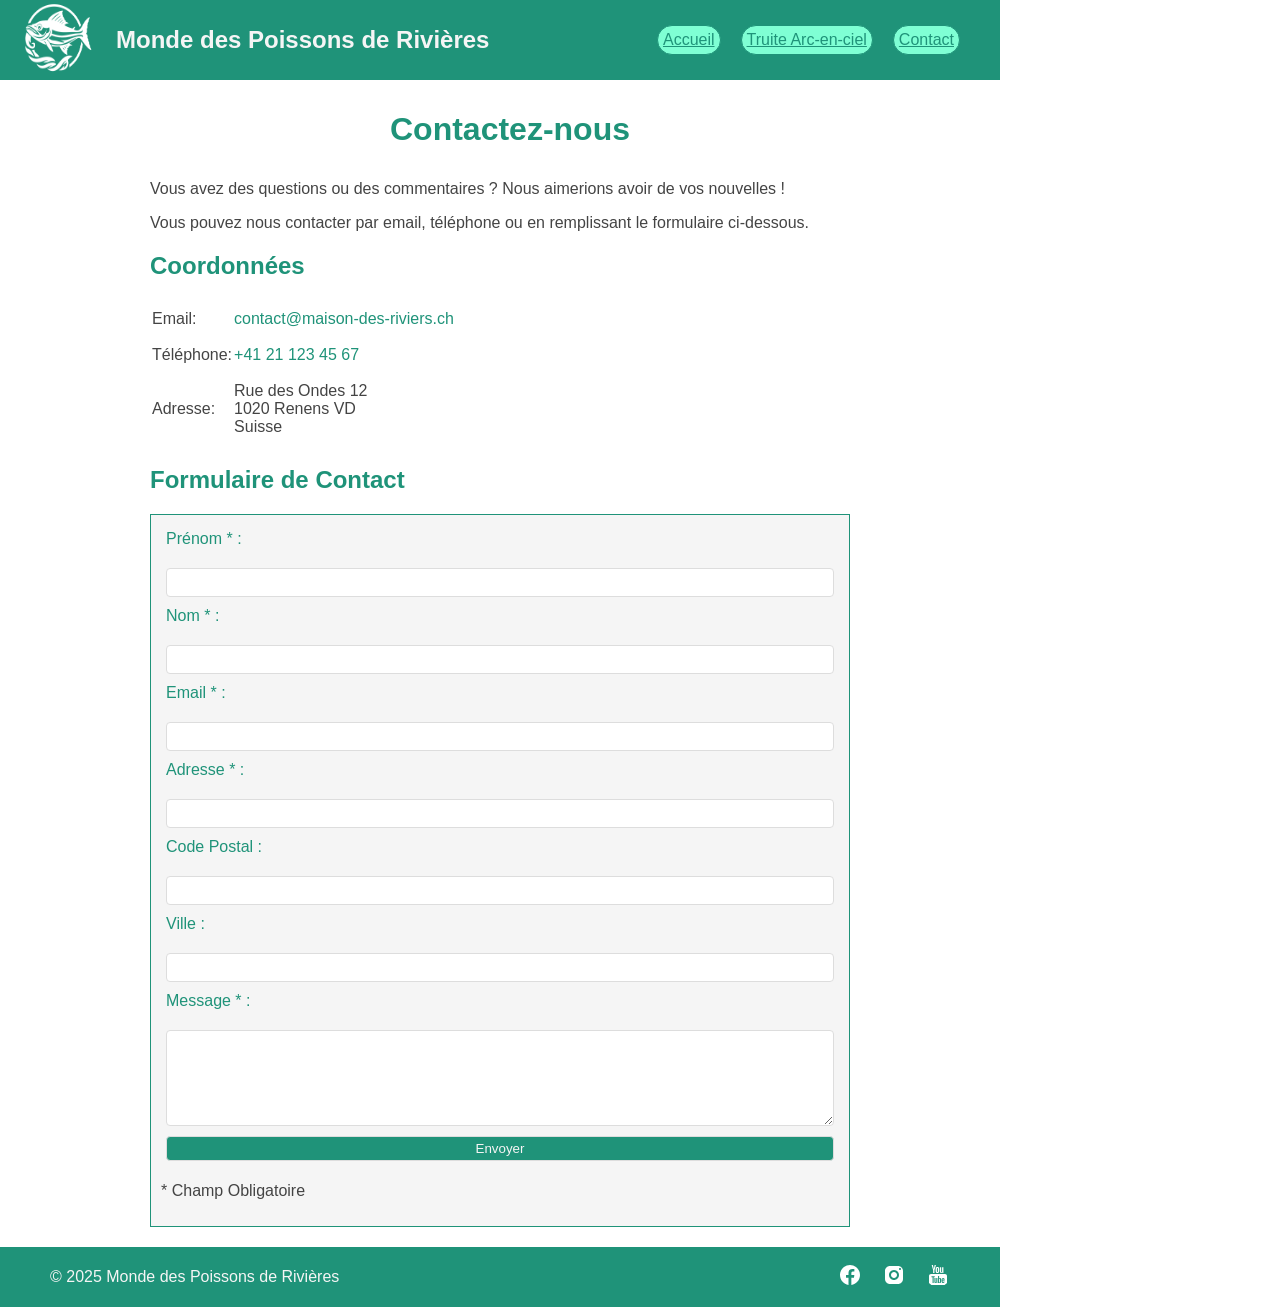
==== contact.html @ 31087b32 "feat(ts2):frst modif on ts2" ====
<!DOCTYPE html>
<html lang="fr">
<head>
    <meta charset="UTF-8">
    <meta name="viewport" content="width=device-width, initial-scale=1.0">
    <link rel="stylesheet" href="style.css">
    <title>Contact</title>
</head>
<body>
    <header>
        <div class="logo">
            <div><img src="media/fish-logo.png" alt="logo" height="76px" width="76px"></div>
            <h2 style="color:whitesmoke;">Monde des Poissons de Rivières</h2>
        </div>
        <nav>
            <ul>
                <li><a href="index.html">Accueil</a></li>
                <li><a href="truite_arc-en-ciel.html">Truite Arc-en-ciel</a></li>
                <li><a href="contact.html">Contact</a></li>
            </ul>
        </nav>
    </header>
    <main class="page3">
        <div>
            <h1>Contactez-nous</h1>
            <p>Vous avez des questions ou des commentaires ? Nous aimerions avoir de vos nouvelles !</p>
            <p>Vous pouvez nous contacter par email, téléphone ou en remplissant le formulaire ci-dessous.</p>
        </div>
        <h2>Coordonnées</h2>
        <table>
            <tr>
                <td>Email:</td>
                <td class="email">contact@maison-des-riviers.ch</td>
            </tr>
            <tr>
                <td>Téléphone:</td>
                <td class="tel">+41 21 123 45 67</td>
            </tr>
            <tr>
                <td>Adresse:</td>
                <td>
                    Rue des Ondes 12<br>
                    1020 Renens VD<br>
                    Suisse
                </td>
            </tr>
        </table>
        <h2>Formulaire de Contact</h2>
        <form>
            <div><label for="prenom-id">Prénom * :</label><input type="text" id="prenom-id" name="prenom" required></div>
            <div><label for="nom-id">Nom * :</label><input type="text" id="nom-id" name="nom" required></div>
            <div><label for="email-id">Email * :</label><input type="text" id="email-id" name="email" required></div>
            <div><label for="adresse-id">Adresse * :</label><input type="text" id="adresse-id" name="adresse"></div>
            <div><label for="npa-id">Code Postal :</label><input type="text" id="npa-id" name="npa"></div>
            <div><label for="ville-id">Ville :</label><input type="text" id="ville-id" name="ville"></div>
            <div>
                <label for="message-id">Message * :</label>
                <textarea rows="6" id="message-id" name="message" required></textarea>
            </div>
            <div style="margin: 0;"><input type="submit" id="button" value="Envoyer"></div>
            <p>* Champ Obligatoire</p>
        </form>
    </main>
    <footer>
        <div>
            <p style="color:whitesmoke;">© 2025 Monde des Poissons de Rivières</p>
        </div>
        <div>
            <nav>
                <ul>
                    <li><img src="media/icons8-facebook.svg" alt="Facebook" height="24px" width="24px"></li>
                    <li><img src="media/icons8-instagram.svg" alt="Instagram" height="24px" width="24px"></li>
                    <li><img src="media/icons8-youtube.svg" alt="YouTube" height="24px" width="24px"></li>
                </ul>
            </nav>
        </div>
    </footer>
</body>
</html>
---- style.css ----
body{
    margin:0;
    color:#444444;
    font-family: Arial, Helvetica, sans-serif;
    max-width: 1000px;
    font-size: 16px;
}
h1, h2, h3, h4, h5, h6, a{
    color:#1f9379
}
header{
    display:flex;
    justify-content: space-between;
    align-items: center;
    padding:0 20px;
    max-width: 1200px;
    background-color: #1f9379;
}
header img{
    border-radius: 50%;
}
header ul{
    display: flex;
    list-style: none;
    gap:20px;
    margin-right:20px;
}
header li{
    background-color:aquamarine;
    border: 1px solid #1f9379;
    padding:5px;
    border-radius: 20px;
}
header nav{
    display: flex;
    align-items: center;
}
.logo{
    display:flex;
    align-items: center;
    gap:20px;
    border-radius: 50%;
}
.page1{
    display: flex;
    flex-direction: column;
    margin:0 10% 0 10%;
}
.page1 .titre{
    display:flex;
    flex-direction: column;
    justify-content: center;
    align-items: center;
    padding:20px;
    margin: 20px;
    border: 1px solid #1f9379;
    border-radius: 8px;
    background-color: whitesmoke;
}
.page1 .espece{
    display: grid;
    gap:20px;
    margin:0;
    padding: 30px;
    grid-template-columns: 1fr 1fr 1fr;
    grid-template-areas: 
        "div1 div2 div3"
}
.page1 > h3{
    align-self: center;
}
.page1 img{
    height:150px;
}
.page1 .div1{
    display:flex;
    flex-direction: column;
    grid-area:div1;
    background-color: whitesmoke;
    border-radius: 8px;
}
.page1 .div2{
    display:flex;
    flex-direction: column;
    grid-area:div2;
    background-color: whitesmoke;
    border-radius: 8px;
}
.page1 .div3{
    display:flex;
    flex-direction: column;
    grid-area:div3;
    background-color: whitesmoke;
    border-radius: 8px;
}
.page1 .espece > div img{
    width: 100%;
    border-radius: 8px;
}
.page1 .info{
    background-color: whitesmoke;
    border-radius: 8px;
    border: 1px solid #1f9379;
    padding: 50px;
    text-align: justify;
    margin-bottom: 20px;
}
.page1 .info h3{
    justify-self: center;
}
.page2{
    margin:0 15% 0 15%;
}
.page2 img, h1{
    display:flex;
    justify-self: center;
    justify-content: center;
    padding:10px;
    border-radius: 8px;
    width: 100%;
}
.page2 .secs{
    display:grid;
    gap:10px;
    grid-template-columns: 1fr 1fr;
    grid-template-areas: 
        "sec1 sec2"
}
.page2 .sec1{
    display: flex;
    grid-area:sec1;
    flex-direction: column;
}
.page2 .sec2{
    display:flex;
    grid-area:sec2;
    flex-direction: column;
}
.page2 article{
    display: flex;
    flex-direction: column;
    justify-content: space-between;
    background-color: whitesmoke;
    border: 1px solid #1f9379;
    margin-bottom: 10px;
    border-radius:8px;
    padding: 10px;
}
.page2 article li{
    margin-left:0;
}
.page3{
    margin:0 15% 0 15%;
}
.page3 .email, .tel{
    color:#1f9379
}
.page3 table td{
    padding:8px 0 8px 0;
}
.page3 form{
    display:flex;
    flex-direction: column;
    background-color: whitesmoke;
    border:1px solid #1f9379;
    padding:10px;
    margin:20px 0 20px 0;
    color: #1f9379;
}
.page3 form > div{
    display:flex;
    padding: 5px;
    flex-direction: column;
    gap:20px;
}
.page3 input{
    height: 25px;
    border: 1px solid #dddddd;
    border-radius: 4px;
}
.page3 textarea{
    border: 1px solid #dddddd;
    border-radius: 4px;
}
.page3 #button{
    background-color: #1f9379;
    color: whitesmoke;
}
.page3 p{
    color:#444444
}
footer{
    display: flex;
    justify-content: space-between;
    align-items: center;
    list-style: none;
    padding: 0 50px 0 50px;
    background-color: #1f9379;
}
footer ul{
    display: flex;
    padding:0;
    list-style: none;
    gap:20px;
}
footer img{
    border-radius: 50%;
}
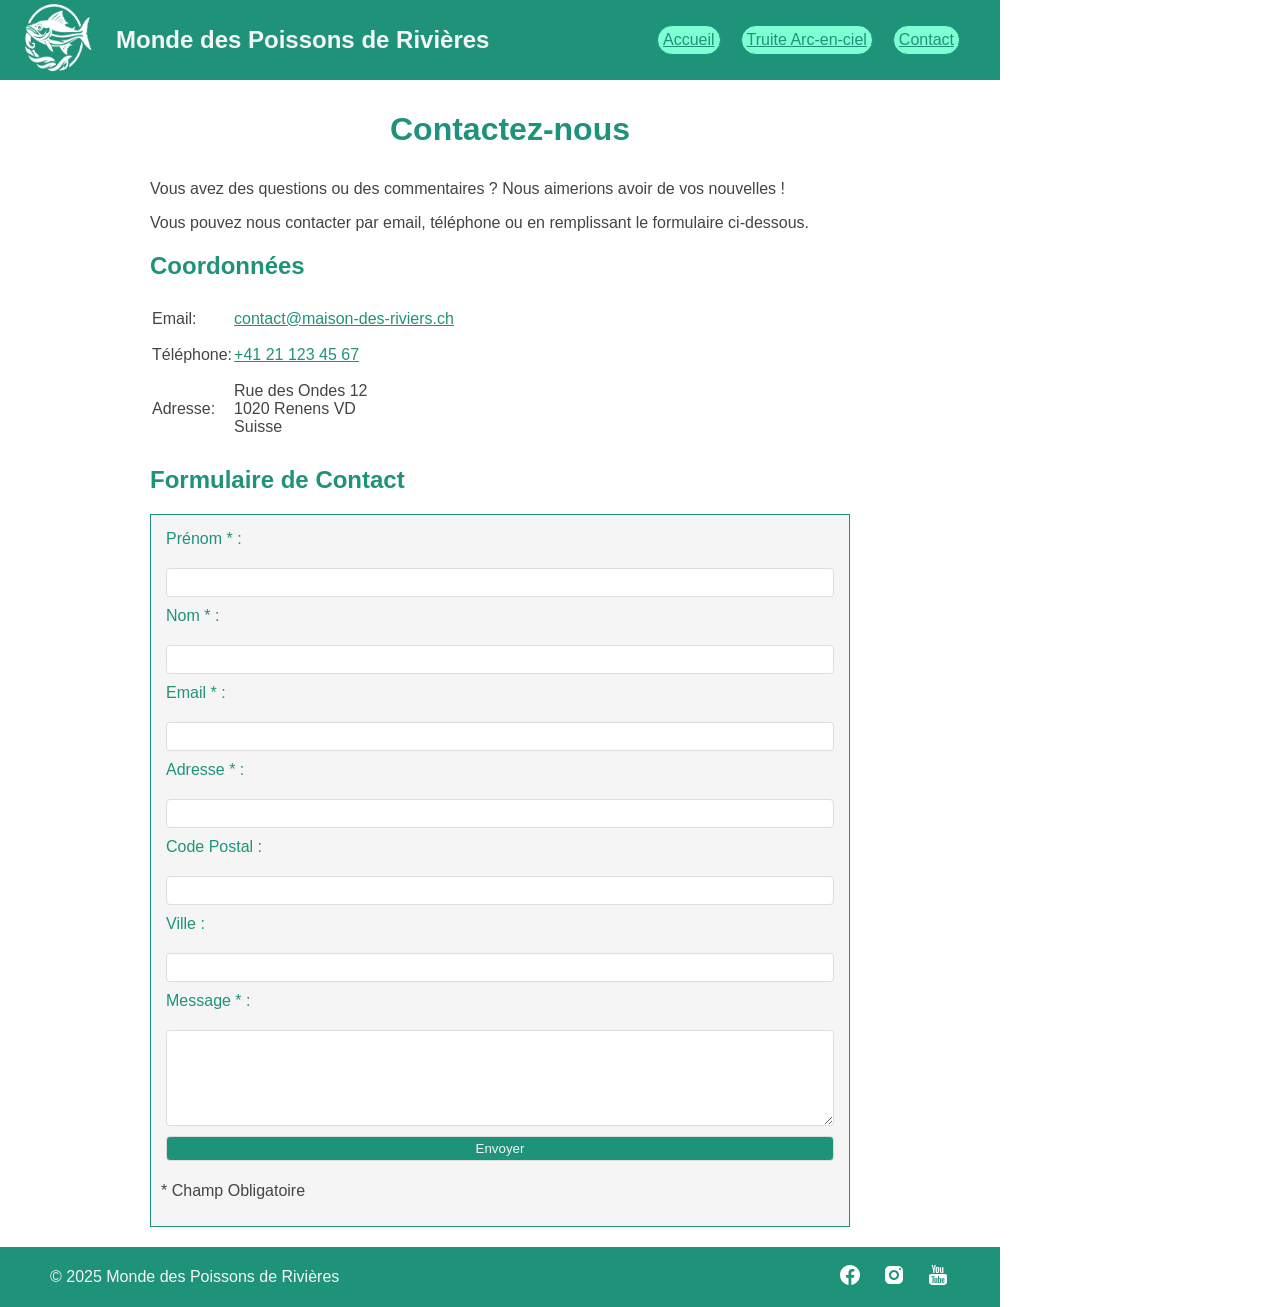
==== commit 5e316a35: "feat(tf2):corr of tf2" ====
--- a/contact.html
+++ b/contact.html
@@ -9,7 +9,7 @@
 <body>
     <header>
         <div class="logo">
-            <div><img src="media/fish-logo.png" alt="logo" height="76px" width="76px"></div>
+            <div><img src="media/fish-logo.png" alt="logo" height="76" width="76"></div>
             <h2 style="color:whitesmoke;">Monde des Poissons de Rivières</h2>
         </div>
         <nav>
@@ -30,11 +30,11 @@
         <table>
             <tr>
                 <td>Email:</td>
-                <td class="email">contact@maison-des-riviers.ch</td>
+                <td class="email"><a href="mailto:contact@maison-des-riviers.ch">contact@maison-des-riviers.ch</a></td>
             </tr>
             <tr>
                 <td>Téléphone:</td>
-                <td class="tel">+41 21 123 45 67</td>
+                <td class="tel"><a href="tel:+41211234567">+41 21 123 45 67</a></td>
             </tr>
             <tr>
                 <td>Adresse:</td>
@@ -68,9 +68,9 @@
         <div>
             <nav>
                 <ul>
-                    <li><img src="media/icons8-facebook.svg" alt="Facebook" height="24px" width="24px"></li>
-                    <li><img src="media/icons8-instagram.svg" alt="Instagram" height="24px" width="24px"></li>
-                    <li><img src="media/icons8-youtube.svg" alt="YouTube" height="24px" width="24px"></li>
+                    <li><a href="https://www.facebook.com/"><img src="media/icons8-facebook.svg" alt="Facebook" height="24" width="24"></a></li>
+                    <li><a href="https://www.instagram.com/"><img src="media/icons8-instagram.svg" alt="Instagram" height="24" width="24"></a></li>
+                    <li><a href="https://www.youtube.com/"><img src="media/icons8-youtube.svg" alt="YouTube" height="24" width="24"></a></li>
                 </ul>
             </nav>
         </div>
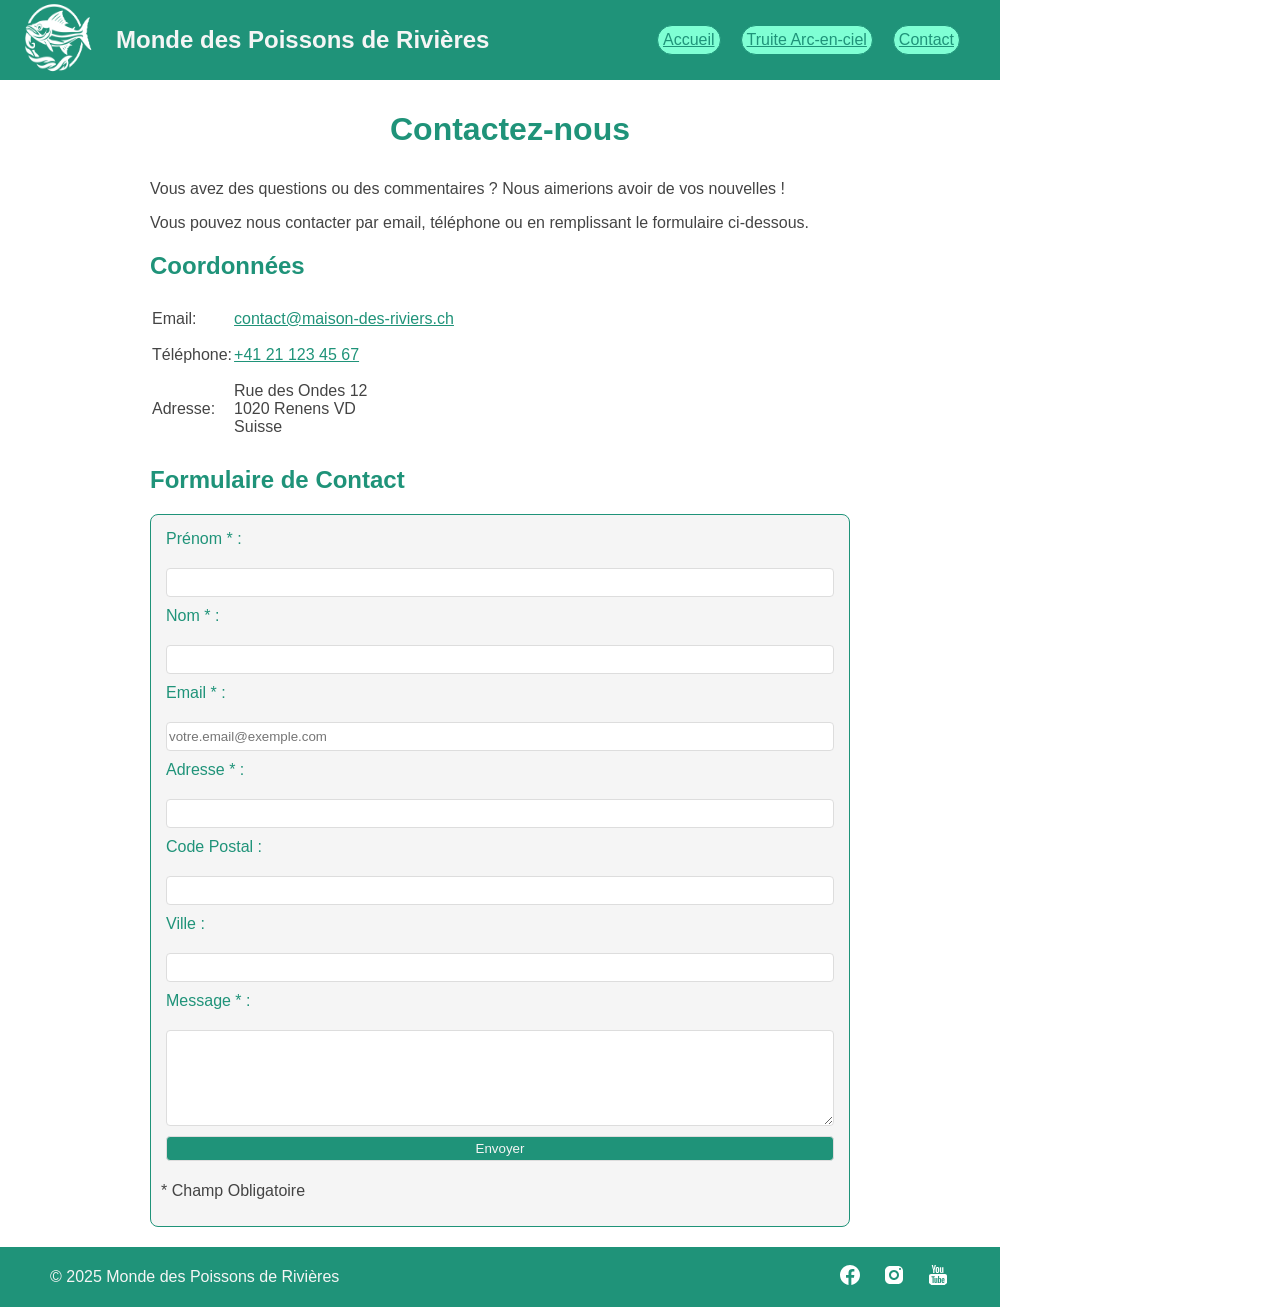
==== commit fe24c4b6: "feat(ts2):last edit 293" ====
--- a/contact.html
+++ b/contact.html
@@ -46,20 +46,33 @@
             </tr>
         </table>
         <h2>Formulaire de Contact</h2>
-        <form>
-            <div><label for="prenom-id">Prénom * :</label><input type="text" id="prenom-id" name="prenom" required></div>
-            <div><label for="nom-id">Nom * :</label><input type="text" id="nom-id" name="nom" required></div>
-            <div><label for="email-id">Email * :</label><input type="text" id="email-id" name="email" required></div>
-            <div><label for="adresse-id">Adresse * :</label><input type="text" id="adresse-id" name="adresse"></div>
-            <div><label for="npa-id">Code Postal :</label><input type="text" id="npa-id" name="npa"></div>
-            <div><label for="ville-id">Ville :</label><input type="text" id="ville-id" name="ville"></div>
+        <form id="form">
+            <div><label for="prenom">Prénom * :</label><input type="text" id="prenom" name="prenom" required></div>
+            <div><label for="nom">Nom * :</label><input type="text" id="nom" name="nom" required></div>
+            <div><label for="email">Email * :</label><input type="text" id="email" name="email" placeholder="votre.email@exemple.com"></div>
+            <div><label for="adresse">Adresse * :</label><input type="text" id="adresse" name="adresse"></div>
+            <div><label for="npa">Code Postal :</label><input type="text" id="npa" name="npa"></div>
+            <div><label for="ville">Ville :</label><input type="text" id="ville" name="ville"></div>
             <div>
-                <label for="message-id">Message * :</label>
-                <textarea rows="6" id="message-id" name="message" required></textarea>
+                <label for="message">Message * :</label>
+                <textarea rows="6" id="message" name="message" required></textarea>
             </div>
             <div style="margin: 0;"><input type="submit" id="button" value="Envoyer"></div>
             <p>* Champ Obligatoire</p>
         </form>
+        <div id="quit" style="display:none">
+            <h3>Quittance de réception</h3>
+            <p>Merci ! Voici les informations reçues :</p>
+            <ul>
+                <li><strong>Prenom : </strong><span id="quit-prenom"></span></li>
+                <li><strong>Nom : </strong><span id="quit-nom"></span></li>
+                <li><strong>Email : </strong><span id="quit-email"></span></li>
+                <li><strong>Adresse : </strong><span id="quit-adresse"></span></li>
+                <li><strong>Code Postal : </strong><span id="quit-npa"></span></li>
+                <li><strong>Ville : </strong><span id="quit-ville"></span></li>
+                <li><strong>Message : </strong><span id="quit-message"></span></li>
+            </ul>
+        </div>
     </main>
     <footer>
         <div>
@@ -75,5 +88,6 @@
             </nav>
         </div>
     </footer>
+    <script src="contact.js" defer></script>
 </body>
 </html>
--- a/style.css
+++ b/style.css
@@ -8,6 +8,13 @@
 h1, h2, h3, h4, h5, h6, a{
     color:#1f9379
 }
+h1{
+    display:flex;
+    justify-self: center;
+    justify-content: center;
+    padding:10px;
+    width: 100%;
+}
 header{
     display:flex;
     justify-content: space-between;
@@ -61,7 +68,7 @@
     display: grid;
     gap:20px;
     margin:0;
-    padding: 30px;
+    padding: 20px;
     grid-template-columns: 1fr 1fr 1fr;
     grid-template-areas: 
         "div1 div2 div3"
@@ -103,21 +110,13 @@
     border: 1px solid #1f9379;
     padding: 50px;
     text-align: justify;
-    margin-bottom: 20px;
+    margin: 20px;
 }
 .page1 .info h3{
     justify-self: center;
 }
 .page2{
     margin:0 15% 0 15%;
-}
-.page2 img, h1{
-    display:flex;
-    justify-self: center;
-    justify-content: center;
-    padding:10px;
-    border-radius: 8px;
-    width: 100%;
 }
 .page2 .secs{
     display:grid;
@@ -129,11 +128,13 @@
 .page2 .sec1{
     display: flex;
     grid-area:sec1;
+    margin-top:10px;
     flex-direction: column;
 }
 .page2 .sec2{
     display:flex;
     grid-area:sec2;
+    margin-top:10px;
     flex-direction: column;
 }
 .page2 article{
@@ -166,6 +167,7 @@
     padding:10px;
     margin:20px 0 20px 0;
     color: #1f9379;
+    border-radius: 8px;
 }
 .page3 form > div{
     display:flex;
@@ -205,4 +207,64 @@
 }
 footer img{
     border-radius: 50%;
+}
+.page2 .carousel {
+  position: relative;
+  width: 100%;
+  margin: 0;
+  overflow: hidden;
+  border-radius: 8px;
+  box-shadow: 0 4px 6px rgba(0,0,0,0.1);
+}
+.page2 .carousel-container {
+  display: flex;
+  transition: transform 0.5s ease-in-out;
+}
+.page2 .carousel-slide {
+  min-width: 100%;
+}
+.page2 .carousel-slide img {
+  width: 100%;
+  height: 100%;
+  border-radius: 8px;
+}
+.page2 .carousel-button {
+  position: absolute;
+  top: 50%;
+  transform: translateY(-50%);
+  background-color: rgba(0,0,0,0.5);
+  color: whitesmoke;
+  border: none;
+  padding: 1rem;
+  cursor: pointer;
+  font-size: 1.5rem;
+  transition: background-color 0.3s ease;
+}
+.page2 .carousel-button:hover {
+  background-color: rgba(0,0,0,0.7);
+}
+.page2 .carousel-button.prev {
+  left: 0;
+  border-radius: 0 4px 4px 0;
+}
+.page2 .carousel-button.next {
+  right: 0;
+  border-radius: 4px 0 0 4px;
+}
+.page3 #quit{
+    display:flex;
+    margin: 20px 0 20px 0;
+    padding: 20px;
+    border: 1px solid #1f9379;
+    background-color: whitesmoke;
+    border-radius: 8px;
+}
+.page3 #quit h3{
+    display:flex;
+    align-items: center;
+    color: #1f9379;
+    margin-top: 0;
+}
+.page3 #quit li{
+    list-style: none;
 }
